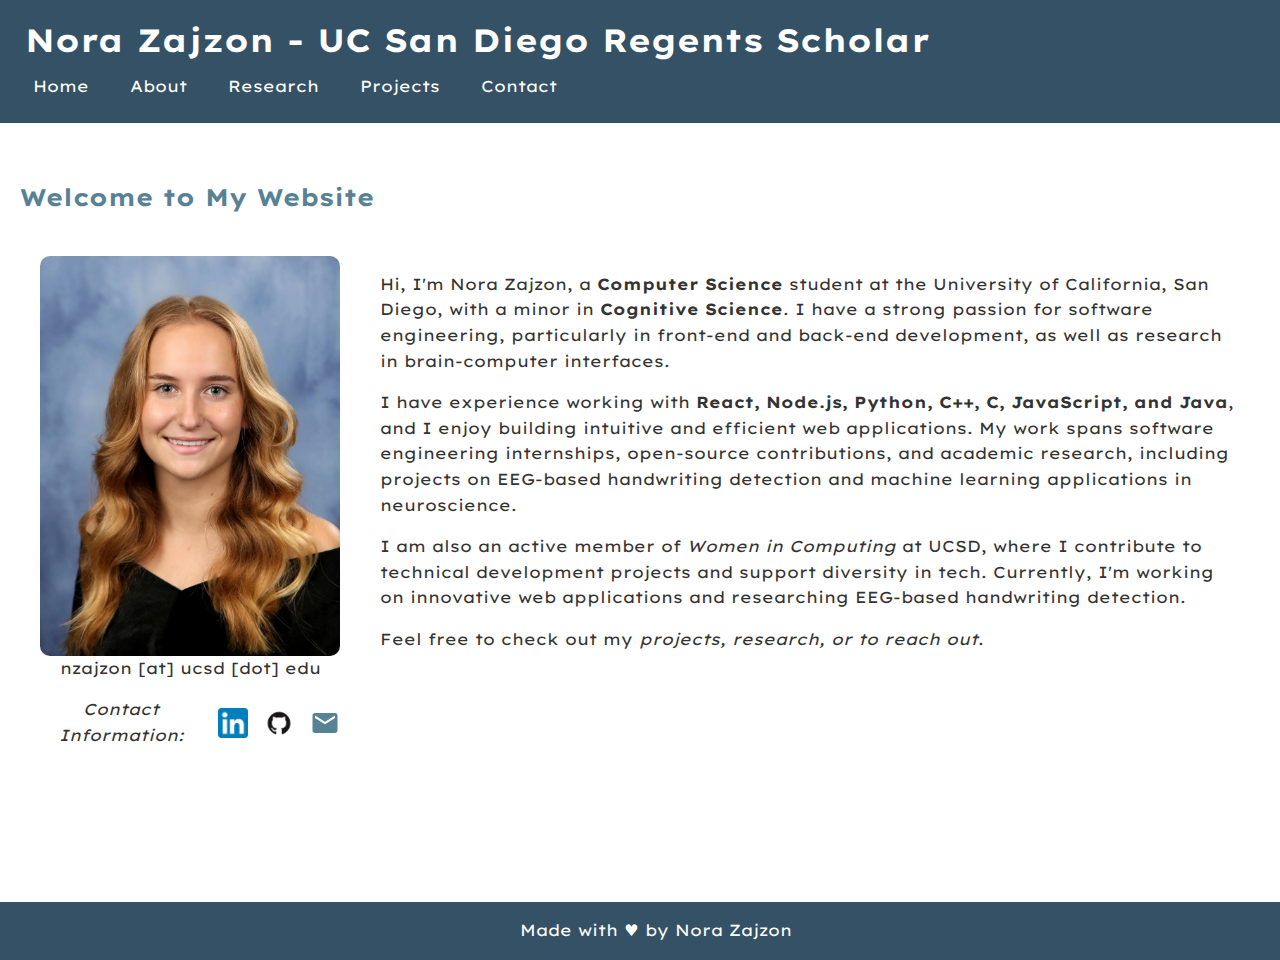
==== index.html @ 177db289 "HW4 File upload" ====
<!DOCTYPE html>
<html lang="en" class="no-js">
<head>
    <meta charset="UTF-8">
    <meta name="viewport" content="width=device-width, initial-scale=1.0">
    <meta name="description" content="Personal website">
    <meta name="author" content="Nora Zajzon">
    <title>Nora Zajzon - Personal Website</title>
    <meta property="og:title" content="My Web Portfolio">
    <meta property="og:description" content="A showcase of my web development work">
    <meta property="og:image" content="path/to/image.jpg">
    <link rel="stylesheet" href="style.css">
</head>
<body>
    <noscript>Your browser does not support JavaScript!</noscript>
    <header class="site-header">
        <nav class="nav-container">
            <button class="hamburger-btn" aria-label="Toggle menu">
                <span></span>
                <span></span>
                <span></span>
            </button>
            <h1 class="site-title">Nora Zajzon - UC San Diego Regents Scholar</h1>
            <button id="theme-toggle" class="theme-toggle" aria-label="Toggle dark mode">
                <!-- Icon will be inserted by JavaScript -->
            </button>
            <ul class="nav-links">
                <li><a href="index.html">Home</a></li>
                <li><a href="about.html">About</a></li>
                <li><a href="research.html">Research</a></li>
                <li><a href="projects.html">Projects</a></li>
                <li><a href="contact.html">Contact</a></li>
            </ul>
        </nav>
    </header>
    <div class="no-js-message">
        Note: Theme switching requires JavaScript. Your current theme preference cannot be saved without JavaScript enabled.
    </div>

    <main>
        <section>
            <h2>Welcome to My Website</h2>
            <div class="bio-container">
                <div class="bio-left">
                    <picture class="bio-image">
                        <!-- WebP format - best compression -->
                        <source type="image/webp" srcset="NoraImg.webp">
                        <!-- fallback -->
                        <source type="image/jpeg" srcset="NoraImg.jpg">
                        <source type="image/png" srcset="NoraImg-large.png">
                        
                        <!-- Default image with proper attributes -->
                        <img src="NoraImg.webp" 
                            alt="Nora Zajzon - Computer Science student at UCSD"
                            loading="lazy"
                            width="300"
                            height="400"
                            style="object-fit: cover; object-position: center">
                    </picture>
                    <figcaption>
                        <span class="email">nzajzon</span> [at] <span class="domain">ucsd</span> [dot] <span class="ext">edu</span>
                    </figcaption>

        
                    <address class="contact-info">
                        Contact Information:<br>
                        <a href="https://linkedin.com/in/nora-zajzon-9bb6021b6" target="_blank">
                            <img src="LinkedIn_icon.svg.png" alt="LinkedIn" width="30" height="30">
                        </a>
                        <a href="https://github.com/nora-zajzon" target="_blank">
                            <img src="GitHub-Mark-ea2971cee799.png" alt="Github" width="30" height="30">
                        </a>
                        <a href="mailto:nzajzon@ucsd.edu">
                            <svg width="30" height="30" viewBox="0 0 24 24">
                                <path fill="currentColor" d="M20,4H4C2.9,4,2,4.9,2,6v12c0,1.1,0.9,2,2,2h16c1.1,0,2-0.9,2-2V6C22,4.9,21.1,4,20,4z M20,8l-8,5L4,8V6l8,5l8-5V8z"/>
                            </svg>
                        </a>
                    </address>
                </div>
                <div class="bio-text">
                    <p>Hi, I'm Nora Zajzon, a <strong>Computer Science</strong> student at the University of California, San Diego, with a minor in <strong>Cognitive Science</strong>. 
                    I have a strong passion for software engineering, particularly in front-end and back-end development, as well as research in brain-computer interfaces.</p>
        
                    <p>I have experience working with <b>React, Node.js, Python, C++, C, JavaScript, and Java</b>, and I enjoy building intuitive and efficient web applications. 
                    My work spans software engineering internships, open-source contributions, and academic research, including projects on EEG-based handwriting detection and machine learning applications in neuroscience.</p>
        
                    <p>I am also an active member of <em>Women in Computing</em> at UCSD, where I contribute to technical development projects and support diversity in tech. 
                    Currently, I'm working on innovative web applications and researching EEG-based handwriting detection.</p>
        
                    <p>Feel free to check out my <i>projects, research, or to reach out</i>.</p>
                </div>
            </div>
        </section>        

    </main>

    <page-section-divider></page-section-divider>
    <footer>
        <p>Made with &hearts; by Nora Zajzon</p>
    </footer>
    <script src="./theme.js"></script>
</body>
</html>
---- style.css ----
@import url('https://fonts.googleapis.com/css2?family=Funnel+Display:wght@300..800&family=Lexend+Exa:wght@100..900&display=swap');
@import url('https://fonts.googleapis.com/css2?family=Funnel+Display:wght@300..800&family=Lexend+Exa:wght@100..900&family=Montserrat:ital,wght@0,100..900;1,100..900&display=swap');

:root {
  --primary-color: #355166;
  --secondary-color: color-mix(in srgb, #355166 60%, rgb(137, 201, 216));
  --text-color: #333;
  --background-color: #ffffff;
  --nav-hover-color: rgba(190, 190, 190, 0.716);
  --header-height: 60px;
  --font-primary: "Lexend Exa", system-ui, -apple-system, sans-serif;
  --box-shadow: 0 2px 5px rgba(0,0,0,0.1);
  --transition-speed: 0.3s;
  --form-background: #f8f8f8;
  --border-color: #ddd;
}

/* Dark theme */
[data-theme="dark"] {
  --primary-color: #5c8cb3;
  --secondary-color: color-mix(in srgb, #5c8cb3 60%, rgb(93, 149, 189));
  --text-color: #e0e0e0;
  --background-color: #1a1a1a;
  --nav-hover-color: rgba(90, 90, 90, 0.716);
  --box-shadow: 0 2px 5px rgba(255,255,255,0.1);
  --form-background: #2d2d2d;
  --border-color: #444;
  --container-background: #2d2d2d;
  --article-background: #333333;
  --details-background: #2a2a2a;
}

[data-theme="forest"] {
  --primary-color: #3a5a40;
  --secondary-color: #588157;
  --text-color: #344e41;
  --background-color: #dad7cd;
  --nav-hover-color: rgba(190, 190, 190, 0.716);
  --header-height: 60px;
  --font-primary: "Montserrat", system-ui, -apple-system, sans-serif;
  --box-shadow: 0 2px 5px rgba(0, 50, 9, 0.1);
  --transition-speed: 0.3s;
  --form-background: #f8f8f8;
  --border-color: #ddd;
}

h1:not(.site-title), h2, h3, h4, h5, h6 {
    color: var(--secondary-color) !important;
}
/* Base styles */
html, body {
    margin: 0;
    padding: 0;
    width: 100%;
    max-width: 100%;
    overflow-x: hidden;
}

body {
  min-height: 100vh;
  display: flex;
  flex-direction: column;
  font-family: var(--font-primary);
  padding-top: 60px;
  line-height: 1.6;
  background-color: var(--background-color);
  color: var(--text-color);
  transition: background-color var(--transition-speed), color var(--transition-speed);
}

noscript{
    margin: 100px;
    padding: 10px;
    background-color: var(--background-color);
    color: var(--text-color);
    border: 1px solid var(--secondary-color);
    border-radius: 5px;
}

.site-header {
  width: 100%;
  position: fixed;
  top: 0;
  left: 0;
  z-index: 1000;
  background-color: #d5d5d5;
  box-sizing: border-box;

  & .nav-container {
    display: flex;
    flex-wrap: wrap;
    justify-content: space-between;
    align-items: center;
    background-color: var(--primary-color);
    padding: 15px 25px;
    width: 100%;
    box-sizing: border-box;
    position: relative;

    & .site-title {
      color: white;
      margin: 0;
      white-space: nowrap;
      overflow: hidden;
      text-overflow: ellipsis;
      max-width: calc(100% - 120px);
    }

    & .nav-links {
      display: flex;
      gap: 25px;
      margin: 0;
      padding: 0;
      list-style: none;
    }

    & .nav-links li a {
      color: white;
      text-decoration: none;
      padding: 8px;
      display: block;
      transition: background 0.3s ease;
    }

    & .nav-links li a:hover {
      background-color: var(--nav-hover-color);
      border-radius: 5px;
    }
  }
}

.bio-container {
  display: flex;
  align-items: flex-start;
  justify-content: flex-start;
  gap: 40px;
  width: 100%;
  max-width: 100%;
  padding: 20px;
  box-sizing: border-box;

  & .bio-left {
    display: flex;
    flex-direction: column;
    align-items: center;
    width: 300px;
    margin-left: 0;

    & .bio-image {
      width: 100%;
      max-width: 300px;
      aspect-ratio: 3/4;
      overflow: hidden;
      border-radius: 10px;

      & img {
        width: 100%;
        height: 100%;
        object-fit: cover;
        object-position: center;
      }
    }

    & .contact-info {
      width: 100%;
      text-align: center;
      margin-top: 1rem;
      display: flex;
      justify-content: center;
      gap: 1rem;

      & a {
        display: inline-flex;
        align-items: center;
        justify-content: center;

        & img,
        & svg {
          transition: transform 0.3s ease;

          &:hover {
            transform: scale(1.1);
          }
        }
      }
    }
  }

  & .bio-text {
    flex: 1;
    font-size: 16px;
    line-height: 1.6;
    color: var(--text-color);
  }
}

form {
  display: flex;
  flex-direction: column;
  gap: 1rem;
  max-width: 500px;
  margin: auto;
}

form label {
  display: block;
  font-weight: bold;
  margin-bottom: 5px;
  color: var(--text-color);
}

form input, 
form textarea {
  width: 100%;
  padding: 10px;
  margin-bottom: 5px;
  border: 1px solid var(--secondary-color);
  border-radius: 4px;
  font-family: inherit;
}

/* Form validation styles */
.form-section input:required, 
.form-section textarea:required {
  border-left: 3px solid #c00;
}

.form-section input:valid,
.form-section textarea:valid {
  border-left: 3px solid #0c0;
}

.form-section input:invalid,
.form-section textarea:invalid {
  border-left: 3px solid #c00;
}

.required-field::after {
  content: "*";
  color: #c00;
  margin-left: 4px;
}

/* Error and info messages */
.error-message {
  color: #d9534f;
  font-size: 0.9em;
  display: block;
  min-height: 1.2em;
}

.info-message {
  color: #5bc0de;
  font-size: 0.9em;
  display: block;
  min-height: 1.2em;
}

fieldset {
  border: 1px solid var(--primary-color);
  padding: 1rem;
  border-radius: 8px;
  width: 100%;
  box-sizing: border-box;
}

button {
  background-color: var(--primary-color);
  color: white;
  padding: 10px;
  border: none;
  border-radius: 5px;
  cursor: pointer;
  transition: background-color 0.3s ease;
  width: auto;
  align-self: flex-start;
}

button:hover {
  background-color: var(--secondary-color);
}

/* Form container styles */
.form-section {
  background: var(--form-background);
  border-radius: 15px;
  padding: 2rem;
  box-shadow: var(--box-shadow);
  align-self: start;
}

.form-section h1 {
  color: var(--secondary-color);
  margin-bottom: 1.5rem;
}

main {
  flex: 1;
  width: 100%;
  max-width: 100%;
  margin: 0;
  padding: 0 20px;
  padding-top: 2rem;
  box-sizing: border-box;
}

article {
  margin-bottom: 2rem;
  padding: 1rem;
  border-radius: 8px;
  background-color: var(--article-background, #f5f5f5);
}

article:first-of-type {
  margin-top: 2rem;
}

/* Experimental Page */
table {
  width: 100%;
  border-collapse: collapse;
  margin: 1rem 0;
}

th, td {
  padding: 0.5rem;
  text-align: left;
}

canvas {
  border: 1px solid var(--secondary-color);
  margin: 1rem 0;
}

@media (max-width: 790px) {
  .bio-container {
    flex-direction: column;
    align-items: center;
  }

  .nav-container {
    padding: 10px 15px;
  }

  .nav-toggle-label {
    display: block;
    color: white;
    cursor: pointer;
    padding: 0.4em;
    line-height: 1;
    text-align: right;
    align-self: center;
  }

  .nav-links {
    display: none;
    width: 100%;
    position: absolute;
    top: 100%;
    left: 0;
    background-color: var(--primary-color);
    margin: 0;
    padding: 0;
    box-sizing: border-box;
  }

  .nav-links li {
    width: 100%;
    text-align: center;
    border-top: 1px solid rgba(255, 255, 255, 0.1);
  }

  .nav-links li a {
    display: block;
    width: 100%;
    padding: 12px 0;
    box-sizing: border-box;
    font-size: inherit;
  }

  #nav-toggle:checked ~ .nav-links {
    display: flex;
    flex-direction: column;
  }
  
  #nav-toggle:not(:checked) + .nav-links {
    display: none;
  }
}

@media (min-width: 790px) and (max-width: 1250px) {
  .nav-container .site-title {
    font-size: 1rem;
    max-width: calc(100% - 50px);
}
  .nav-toggle-label {
    padding: 0.2em;
    font-size: 2rem;
}
}
@media (min-width: 576px) and (max-width: 789px) {
    .nav-container .site-title {
        font-size: 0.8rem;
        max-width: calc(100% - 50px);
    }
    .nav-links li a {
        font-size: 0.9rem;
    }
}
@media (min-width: 480px) and (max-width: 575px) {
    .nav-container .site-title {
        font-size: 0.65rem;
        max-width: calc(100% - 45px);
    }
    .nav-toggle-label {
      padding: 0.2em;
      font-size: 1rem;
  }
    .nav-links li a {
        font-size: 0.5rem;
    }
}
@media (min-width: 425px) and (max-width: 479px) {
  .nav-container .site-title {
    font-size: 0.4rem;
    max-width: calc(100% - 45px);
  }
  .nav-container {
      padding: 8px 10px;
  }
  
  .nav-container .site-title {
      font-size: 0.6rem;
      max-width: calc(100% - 40px);
  }
  
  .nav-toggle-label {
      padding: 0.2em;
      font-size: 1rem;
  }
  .nav-links li a {
      font-size: 0.6rem;
  }
}
@media (max-width: 424px) {
    .nav-container {
        padding: 5px 8px;
        min-height: 30px;
    }
    
    .nav-container .site-title {
        font-size: 0.5rem;
        max-width: calc(100% - 35px);
    }
    
    .nav-toggle-label {
        padding: 0.15em;
        font-size: .7rem;
        line-height: 0.8;
    }
    .nav-links li a {
        font-size: 0.5rem;
    }
}

footer {
  margin-top: auto;
  text-align: center;
  padding: 1rem;
  background-color: var(--primary-color);
  color: white;
  width: 100%;
}

footer p {
  margin: 0;
}

address a {
    color: var(--secondary-color);
    text-decoration: underline;
    transition: color 0.3s ease;
}

address a:hover {
    color: var(--primary-color);
}

.hamburger {
  display: none;
  flex-direction: column;
  cursor: pointer;
  padding: 10px;
  z-index: 1001;

  & span {
    display: block;
    width: 25px;
    height: 3px;
    background-color: white;
    margin: 2px 0;
    transition: all 0.3s ease;
  }

  &.active span:nth-child(1) {
    transform: rotate(-45deg) translate(-5px, 6px);
  }

  &.active span:nth-child(2) {
    opacity: 0;
  }

  &.active span:nth-child(3) {
    transform: rotate(45deg) translate(-5px, -6px);
  }
}

#nav-toggle {
    display: none;
}

.nav-toggle-label {
    display: none;
}

.nav-links {
    display: flex;
    gap: 25px;
    margin: 0;
    padding: 0;
    list-style: none;
}

@media (max-width: 1250px) {
    .hamburger-btn {
        display: flex;
        flex-direction: column;
        justify-content: center;
        align-items: center;
    }

    .nav-links {
        display: none;
        width: 100%;
        position: absolute;
        top: 100%;
        left: -100%;
        background-color: var(--primary-color);
        flex-direction: column;
        gap: 0;
        box-shadow: var(--box-shadow);
        transition: left 0.3s ease-in-out, opacity 0.3s ease-in-out;
        height: auto;
        opacity: 0;
    }

    .nav-links li {
        width: 100%;
        border-top: 1px solid rgba(255, 255, 255, 0.1);
        opacity: 0;
        transform: translateX(-20px);
        transition: opacity 0.3s ease-in-out, transform 0.3s ease-in-out;
    }

    .nav-links li a {
        padding: 15px 25px;
        width: 100%;
        box-sizing: border-box;
    }

    /* Show menu when active */
    .nav-links.active {
        display: flex;
        left: 0;
        opacity: 1;
    }

    .nav-links.active li {
        opacity: 1;
        transform: translateX(0);
    }

    /* Hamburger animation */
    .hamburger-btn.active span:first-child {
        transform: translateY(7px) rotate(45deg);
    }

    .hamburger-btn.active span:nth-child(2) {
        opacity: 0;
    }

    .hamburger-btn.active span:last-child {
        transform: translateY(-7px) rotate(-45deg);
    }
}

@media (max-width: 768px) {
    .bio-container .bio-left .bio-image {
        max-width: 250px;
    }
}

@media (max-width: 480px) {
    .bio-container .bio-left .bio-image {
        max-width: 200px;
    }
}

.pet-container, .art-container {
    display: flex;
    flex-direction: column;
    align-items: center;
    gap: 0.5rem;
    text-align: center;
    max-width: 100%;
}

.pet-image, .art-image {
    width: 120px;
    overflow: hidden;
    border-radius: 10px;
    margin: 0;

    & img {
        width: 100%;
        height: 100%;
        object-fit: cover;
        object-position: center;
        transition: transform 0.3s ease;
    }

    &:hover img {
        transform: scale(1.1);
    }
}

/* Media Queries */
@media (max-width: 768px) {
    .pet-image, .art-image {
        width: 100px;
    }
}

@media (max-width: 480px) {
    .pet-image, .art-image {
        width: 80px;
    }
}

/* About page styles */
.about-container {
    padding: 2rem;
    max-width: 1200px;
    margin: 0 auto;
    min-height: 100dvh;
    width: 100dvw;
    padding-bottom: 10dvh;
}

.about-container h1 {
    text-align: center;
    color: var(--primary-color);
    margin-bottom: 2rem;
}

.about-grid {
    display: grid;
    grid-template-columns: repeat(auto-fit, minmax(300px, 1fr));
    gap: clamp(1rem, 3dvw, 2rem);
    padding: 1rem;
    max-width: 90dvw;
    margin: 0 auto;
}

.about-section {
    background-color: var(--container-background, #f8f8f8);
    border-radius: 15px;
    padding: clamp(1rem, 2dvw, 2rem);
    box-shadow: var(--box-shadow);
    transition: all var(--transition-speed, 0.3s) ease;
    font-family: var(--font-primary, sans-serif);
    color: var(--text-color, #333);
    animation: fadeIn 1s ease-out;
    text-align: center;
    min-height: 50dvh;
}

.about-section:hover {
    transform: translateY(-5px);
}

.about-section h2 {
    color: var(--secondary-color);
    margin-bottom: 1rem;
    font-size: 1.5rem;
    animation: slideIn 0.8s ease-out;
}

.about-section p {
    line-height: 1.6;
    margin-bottom: 1rem;
}

.pet-container, .art-container {
    display: flex;
    flex-direction: column;
    align-items: center;
    gap: 1rem;
    text-align: center;
}

.pet-image, .art-image {
    width: 100%;
    max-width: 150px;
    aspect-ratio: 1/1;
    overflow: hidden;
    border-radius: 10px;
    margin: 0;

    & img {
        width: 100%;
        height: 100%;
        object-fit: cover;
        object-position: center;
        transition: transform 0.3s ease;
    }

    &:hover img {
        transform: scale(1.1);
    }
}

@media (max-width: 768px) {
    .about-grid {
        grid-template-columns: 1fr;
        gap: 1.5rem;
    }
    
    .about-section {
        min-height: 30dvh;
        width: 85dvw;
        margin: 0 auto;
    }
}

.search-section {
    margin-top: 2rem;
    padding: 1rem;
    text-align: center;
    background: var(--container-background, #f8f8f8);
    border-radius: 15px;
    box-shadow: var(--box-shadow);
}

.search-section form {
    display: flex;
    gap: 1rem;
    justify-content: center;
    align-items: center;
    max-width: 600px;
    margin: 0 auto;
}

.search-section input[type="search"] {
    padding: 0.5rem;
    border: 1px solid var(--secondary-color);
    border-radius: 4px;
    width: 300px;
}

.search-section button {
    display: block;
    margin: 1rem auto;
    background-color: var(--secondary-color);
    color: white;
    padding: 0.5rem 1rem;
    border: none;
    border-radius: 20px;
    cursor: pointer;
    transition: all 0.3s ease;
}

.search-section button:hover {
    animation: bounce 1s infinite;
    background-color: var(--primary-color); 
    transform: translateY(-5px);
}

@media (max-width: 768px) {
    .search-section form {
        flex-direction: column;
    }
    
    .search-section input[type="search"] {
        width: 100%;
    }
}

#show-classes {
    display: block;
    margin: 1rem auto; 
    padding: 0.8rem 1.5rem;
    background-color: var(--secondary-color); 
    color: white;
    border: none;
    border-radius: 20px;  
    cursor: pointer;
    font-family: var(--font-primary);
    font-size: 0.9rem;
    transition: all 0.3s ease;
    box-shadow: 0 2px 5px rgba(0,0,0,0.1);
}

#show-classes:hover {
    background-color: var(--primary-color); 
    transform: translateY(-2px); 
    box-shadow: 0 4px 8px rgba(0,0,0,0.2);
}

#show-classes:active {
    transform: translateY(0); 
    box-shadow: 0 2px 4px rgba(0,0,0,0.1);
}

.contact-icons {
    display: flex;
    justify-content: center;
    gap: 1rem;
    margin: 1rem 0;
}

.social-icon {
    width: 30px;
    height: 30px;
    display: block;
    
    & img {
        width: 100%;
        height: 100%;
        object-fit: contain;
        transition: transform 0.3s ease;
    }

    &:hover img {
        transform: scale(1.1);
    }
}

@keyframes slideIn {
    from {
        transform: translateX(-100%);
        opacity: 0;
    }
    to {
        transform: translateX(0);
        opacity: 1;
    }
}

.contact-section:has(.contact-icons) {
    display: flex;
    flex-direction: column;
    align-items: center;
    gap: 1rem;
    margin: 2rem auto;
    padding: 1rem;
    background: var(--container-background, #f8f8f8);
    border-radius: 15px;
    box-shadow: var(--box-shadow);
    max-width: 600px;
}

.contact-section:has(.contact-icons) h2 {
    color: var(--secondary-color);
    margin-bottom: 1rem;
}

.contact-details {
    text-align: center;
    margin-bottom: 1rem;

    & p {
        margin: 0.5rem 0;
        line-height: 1.6;
    }

    & a {
        color: var(--secondary-color);
        text-decoration: underline;
        transition: color 0.3s ease;

        &:hover {
            color: var(--primary-color);
        }
    }
}

.contact-icons {
    display: flex;
    justify-content: center;
    gap: 1rem;
    margin: 1rem 0;
}

.social-icon {
    width: 30px;
    height: 30px;
    display: block;
    
    & img {
        width: 100%;
        height: 100%;
        object-fit: contain;
        transition: transform 0.3s ease;
    }

    &:hover img {
        transform: scale(1.1);
    }
}

.contact-container {
    display: grid;
    grid-template-columns: 1fr 1fr;
    gap: 2rem;
    padding: 2rem;
    max-width: 1200px;
    margin: 0 auto;
    align-items: start;
}

.form-section, .contact-section:has(.contact-icons) {
    background: var(--container-background, #f8f8f8);
    border-radius: 15px;
    padding: 2rem;
    box-shadow: var(--box-shadow);
    align-self: start;
}

.form-section {
    & h1 {
        color: var(--secondary-color);
        margin-bottom: 1.5rem;
    }

    & form {
        display: flex;
        flex-direction: column;
        gap: 1rem;
    }

    & fieldset {
        border: none;
        padding: 0;
        margin: 0;
    }

    & legend {
        font-weight: bold;
        margin-bottom: 1rem;
        color: var(--primary-color);
    }

    & label {
        display: block;
        margin-bottom: 0.5rem;
        color: var(--text-color);
    }

    & input, & select, & textarea {
        width: 100%;
        padding: 0.8rem;
        border: 1px solid #ddd;
        border-radius: 4px;
        margin-bottom: 1rem;
        font-family: inherit;
    }

    & textarea {
        min-height: 150px;
        resize: vertical;
    }

    & button {
        background-color: var(--secondary-color);
        color: white;
        padding: 1rem 2rem;
        border: none;
        border-radius: 20px;
        cursor: pointer;
        transition: all 0.3s ease;

        &:hover {
            background-color: var(--primary-color);
            transform: translateY(-2px);
        }
    }
}

.contact-section:has(.contact-icons) {
    background: var(--container-background, #f8f8f8);
    border-radius: 15px;
    padding: 2rem;
    box-shadow: var(--box-shadow);
    height: fit-content;
}

@media (max-width: 768px) {
    .contact-container {
        grid-template-columns: 1fr;
    }
    
    .form-section, .contact-section {
        padding: 1.5rem;
    }
}

.about-section {
    text-align: center;
    
    & h1:not(.site-title), 
    & h2, 
    & h3, 
    & h4, 
    & h5, 
    & h6 {
        text-align: center;
        margin-left: auto;
        margin-right: auto;
    }
    
    & p {
        text-align: center;
        max-width: 800px;
        margin-left: auto;
        margin-right: auto;
    }
    
    & .contact-icons,
    & .social-icon,
    & .pet-image,
    & .art-image {
        margin-left: auto;
        margin-right: auto;
    }
}

#show-classes {
    display: block;
    margin: 1rem auto;
}

@keyframes bounce {
    0%, 100% { transform: translateY(0); }
    50% { transform: translateY(-10px); }
}

@keyframes fadeIn {
    from { opacity: 0; }
    to { opacity: 1; }
}

/* Ensure required fields are visually clear */
.required {
    color: red;
    font-weight: bold;
}

/* Default input styling */
input, textarea {
    width: 100%;
    padding: 10px;
    border: 1px solid var(--secondary-color);
    border-radius: 4px;
    font-family: inherit;
    transition: border 0.3s ease-in-out;
}

/* Required fields show an orange border initially */
input:required, textarea:required {
    border-left: 3px solid #ff9800;
}

/* Valid input styling */
input:valid, textarea:valid {
    border-left: 3px solid #4CAF50;
}

/* Invalid input styling */
input:invalid, textarea:invalid {
    border-left: 3px solid #f44336;
}

/* Show error messages only when input is invalid */
input:invalid + .error-message,
textarea:invalid + .error-message {
    display: block;
    color: red;
    font-size: 0.9em;
    margin-top: 5px;
}

/* Hide error messages when valid */
input:valid + .error-message,
textarea:valid + .error-message {
    display: none;
}

/* Styling for placeholders */
input::placeholder, textarea::placeholder {
    color: gray;
    font-style: italic;
}

/* Button styling */
button {
    background-color: var(--primary-color);
    color: white;
    padding: 10px;
    border: none;
    border-radius: 5px;
    cursor: pointer;
    transition: background-color 0.3s ease;
}

button:hover {
    background-color: var(--secondary-color);
}

/* Flash error animation */
.flash-error {
    animation: flash 0.5s;
}

@keyframes flash {
    0% { background-color: #f44336; }
    100% { background-color: transparent; }
}

/* Countdown styling */
#comments-countdown {
    font-size: 0.9em;
    margin-top: 5px;
    color: inherit;
}

/* Theme toggle button */
.theme-toggle {
  display: none; /* Hidden by default */
  background: none;
  border: none;
  padding: 8px;
  cursor: pointer;
  align-items: center;
  color: white;
  margin-left: 15px;
}

/* Show the button only when JavaScript is enabled */
.js-enabled .theme-toggle {
  display: flex;
}

.theme-toggle svg {
  width: 20px;
  height: 20px;
  fill: currentColor;
}

/* No-JS fallback message */
.no-js-message {
  display: none;
}

.no-js .no-js-message {
  display: block;
  background-color: var(--secondary-color);
  color: var(--text-color);
  padding: 10px;
  text-align: center;
  margin: 10px 0;
}

.no-js .theme-toggle {
  display: none;
}

details {
  background-color: var(--details-background, #f8f8f8);
  padding: 1rem;
  margin: 1rem 0;
  border-radius: 8px;
  transition: background-color var(--transition-speed);
}

/* Hamburger button */
.hamburger-btn {
  display: none;
  background: none;
  border: none;
  cursor: pointer;
  padding: 8px;
  margin-right: 10px;
  z-index: 1001;
}

.hamburger-btn span {
  display: block;
  width: 24px;
  height: 2px;
  margin: 5px 0;
  background-color: white;
  transition: transform 0.3s ease-in-out, opacity 0.3s ease-in-out;
}

/* Remove old nav toggle styles */
#nav-toggle, .nav-toggle-label {
  display: none;
}

@media (max-width: 1250px) {
  .hamburger-btn {
    display: flex;
    flex-direction: column;
    justify-content: center;
    align-items: center;
  }

  .nav-links {
    display: none;
    width: 100%;
    position: absolute;
    top: 100%;
    left: -100%;
    background-color: var(--primary-color);
    flex-direction: column;
    gap: 0;
    box-shadow: var(--box-shadow);
    transition: left 0.3s ease-in-out, opacity 0.3s ease-in-out;
    height: auto;
    opacity: 0;
  }

  .nav-links li {
    width: 100%;
    border-top: 1px solid rgba(255, 255, 255, 0.1);
    opacity: 0;
    transform: translateX(-20px);
    transition: opacity 0.3s ease-in-out, transform 0.3s ease-in-out;
  }

  .nav-links li a {
    padding: 15px 25px;
    width: 100%;
    box-sizing: border-box;
  }

  /* Show menu when active */
  .nav-links.active {
    display: flex;
    left: 0;
    opacity: 1;
  }

  .nav-links.active li {
    opacity: 1;
    transform: translateX(0);
  }

  /* Hamburger animation */
  .hamburger-btn.active span:first-child {
    transform: translateY(7px) rotate(45deg);
  }

  .hamburger-btn.active span:nth-child(2) {
    opacity: 0;
  }

  .hamburger-btn.active span:last-child {
    transform: translateY(-7px) rotate(-45deg);
  }
}
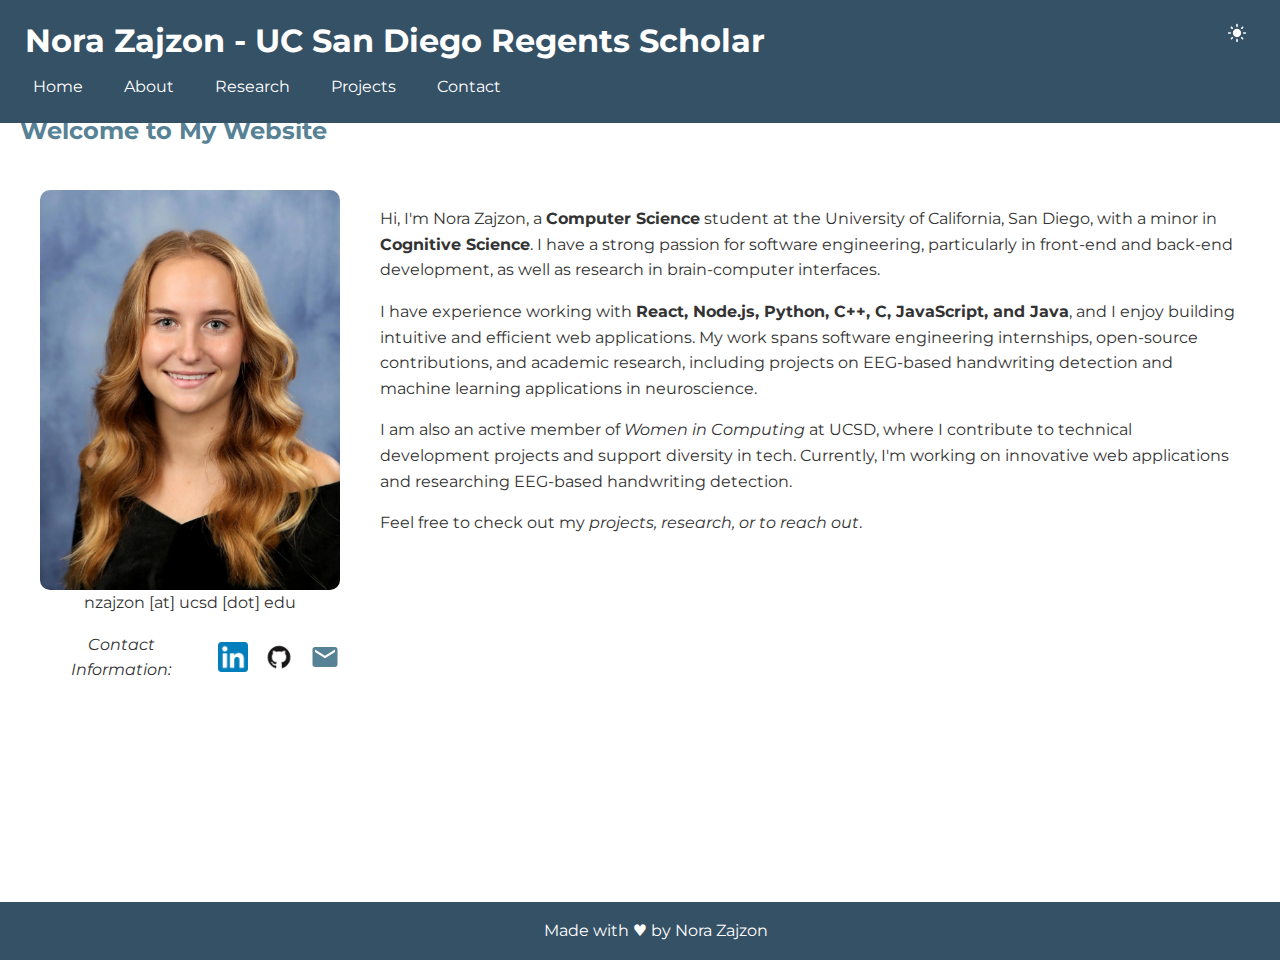
==== commit bf42a244: "Moved html files to root because netlify was unable to find it." ====
--- a/index.html
+++ b/index.html
@@ -9,7 +9,8 @@
     <meta property="og:title" content="My Web Portfolio">
     <meta property="og:description" content="A showcase of my web development work">
     <meta property="og:image" content="path/to/image.jpg">
-    <link rel="stylesheet" href="style.css">
+    <link rel="stylesheet" href="styles/global.css">
+    <link rel="stylesheet" href="styles/index.css"> <!-- Change for each page -->    
 </head>
 <body>
     <noscript>Your browser does not support JavaScript!</noscript>
@@ -30,6 +31,7 @@
                 <li><a href="research.html">Research</a></li>
                 <li><a href="projects.html">Projects</a></li>
                 <li><a href="contact.html">Contact</a></li>
+                <!-- <li><a href="crud.html">Manage Projects</a></li> -->
             </ul>
         </nav>
     </header>
@@ -44,13 +46,13 @@
                 <div class="bio-left">
                     <picture class="bio-image">
                         <!-- WebP format - best compression -->
-                        <source type="image/webp" srcset="NoraImg.webp">
+                        <source type="image/webp" srcset="../images/NoraImg.webp">
                         <!-- fallback -->
-                        <source type="image/jpeg" srcset="NoraImg.jpg">
-                        <source type="image/png" srcset="NoraImg-large.png">
+                        <source type="image/jpeg" srcset="../images/NoraImg.jpg">
+                        <source type="image/png" srcset="../images/NoraImg-large.png">
                         
                         <!-- Default image with proper attributes -->
-                        <img src="NoraImg.webp" 
+                        <img src="../images/NoraImg.webp" 
                             alt="Nora Zajzon - Computer Science student at UCSD"
                             loading="lazy"
                             width="300"
@@ -65,10 +67,10 @@
                     <address class="contact-info">
                         Contact Information:<br>
                         <a href="https://linkedin.com/in/nora-zajzon-9bb6021b6" target="_blank">
-                            <img src="LinkedIn_icon.svg.png" alt="LinkedIn" width="30" height="30">
+                            <img src="../images/LinkedIn_icon.svg.png" alt="LinkedIn" width="30" height="30">
                         </a>
                         <a href="https://github.com/nora-zajzon" target="_blank">
-                            <img src="GitHub-Mark-ea2971cee799.png" alt="Github" width="30" height="30">
+                            <img src="../images/GitHub-Mark-ea2971cee799.png" alt="Github" width="30" height="30">
                         </a>
                         <a href="mailto:nzajzon@ucsd.edu">
                             <svg width="30" height="30" viewBox="0 0 24 24">
@@ -98,6 +100,6 @@
     <footer>
         <p>Made with &hearts; by Nora Zajzon</p>
     </footer>
-    <script src="./theme.js"></script>
+    <script src="javascript/theme.js"></script>
 </body>
 </html>
--- a/styles/global.css
+++ b/styles/global.css
@@ -0,0 +1,537 @@
+@import url('https://fonts.googleapis.com/css2?family=Funnel+Display:wght@300..800&family=Lexend+Exa:wght@100..900&family=Montserrat:ital,wght@0,100..900;1,100..900&display=swap');
+
+:root {
+  --primary-color: #355166;
+  --secondary-color: color-mix(in srgb, #355166 60%, rgb(137, 201, 216));
+  --text-color: #333;
+  --background-color: #ffffff;
+  --nav-hover-color: rgba(190, 190, 190, 0.716);
+  --header-height: 60px;
+  --font-primary: "Montserrat", system-ui, -apple-system, sans-serif;
+  --box-shadow: 0 2px 5px rgba(0,0,0,0.1);
+  --transition-speed: 0.3s;
+  --form-background: #f8f8f8;
+  --border-color: #ddd;
+}
+
+/* Dark theme */
+[data-theme="dark"] {
+  --primary-color: #5c8cb3;
+  --secondary-color: color-mix(in srgb, #5c8cb3 60%, rgb(93, 149, 189));
+  --text-color: #e0e0e0;
+  --background-color: #1a1a1a;
+  --nav-hover-color: rgba(90, 90, 90, 0.716);
+  --box-shadow: 0 2px 5px rgba(255,255,255,0.1);
+  --form-background: #2d2d2d;
+  --border-color: #444;
+  --container-background: #2d2d2d;
+  --article-background: #333333;
+  --details-background: #2a2a2a;
+}
+
+[data-theme="forest"] {
+  --primary-color: #3a5a40;
+  --secondary-color: #588157;
+  --text-color: #344e41;
+  --background-color: #dad7cd;
+  --nav-hover-color: rgba(190, 190, 190, 0.716);
+  --header-height: 60px;
+  --font-primary: "Montserrat", system-ui, -apple-system, sans-serif;
+  --box-shadow: 0 2px 5px rgba(0, 50, 9, 0.1);
+  --transition-speed: 0.3s;
+  --form-background: #f8f8f8;
+  --border-color: #ddd;
+}
+
+h1:not(.site-title), h2, h3, h4, h5, h6 {
+    color: var(--secondary-color) !important;
+}
+/* Base styles */
+html, body {
+    margin: 0;
+    padding: 0;
+    width: 100%;
+    max-width: 100%;
+    overflow-x: hidden;
+}
+
+body {
+  min-height: 100vh;
+  display: flex;
+  flex-direction: column;
+  font-family: var(--font-primary);
+  padding-top: 60px;
+  line-height: 1.6;
+  background-color: var(--background-color);
+  color: var(--text-color);
+  transition: background-color var(--transition-speed), color var(--transition-speed);
+}
+
+noscript{
+    margin: 100px;
+    padding: 10px;
+    background-color: var(--background-color);
+    color: var(--text-color);
+    border: 1px solid var(--secondary-color);
+    border-radius: 5px;
+}
+
+.site-header {
+  width: 100%;
+  position: fixed;
+  top: 0;
+  left: 0;
+  z-index: 1000;
+  background-color: #d5d5d5;
+  box-sizing: border-box;
+
+  & .nav-container {
+    display: flex;
+    flex-wrap: wrap;
+    justify-content: space-between;
+    align-items: center;
+    background-color: var(--primary-color);
+    padding: 15px 25px;
+    width: 100%;
+    box-sizing: border-box;
+    position: relative;
+
+    & .site-title {
+      color: white;
+      margin: 0;
+      white-space: nowrap;
+      overflow: hidden;
+      text-overflow: ellipsis;
+      max-width: calc(100% - 120px);
+    }
+
+    & .nav-links {
+      display: flex;
+      margin: 0;
+      padding: 0;
+      list-style: none;
+    }
+
+    & .nav-links li a {
+      color: white;
+      text-decoration: none;
+      padding: 8px;
+      display: block;
+      transition: background 0.3s ease;
+    }
+
+    & .nav-links li a:hover {
+      background-color: var(--nav-hover-color);
+      border-radius: 5px;
+    }
+  }
+}
+
+button {
+    background-color: var(--primary-color);
+    color: white;
+    padding: 10px;
+    border: none;
+    border-radius: 5px;
+    cursor: pointer;
+    transition: background-color 0.3s ease;
+    width: auto;
+    align-self: flex-start;
+  }
+  
+  button:hover {
+    background-color: var(--secondary-color);
+  }
+  
+  main {
+    flex: 1;
+    width: 100%;
+    max-width: 100%;
+    margin: 0;
+    padding: 0 20px;
+    padding-top: 2rem;
+    box-sizing: border-box;
+  }
+
+  @media (min-width: 1250px) {
+    .nav-links {
+      gap: 25px;
+    }
+  }
+
+  @media (min-width: 790px) and (max-width: 1250px) {
+    .nav-container .site-title {
+      font-size: 1rem;
+      max-width: calc(100% - 50px);
+  }
+    .nav-toggle-label {
+      padding: 0.2em;
+      font-size: 2rem;
+  }
+  .nav-links {
+    gap: 0px;
+  }
+  }
+
+  @media (max-width: 790px) {
+  .bio-container {
+    flex-direction: column;
+    align-items: center;
+  }
+
+  .nav-container {
+    padding: 10px 15px;
+  }
+
+  .nav-toggle-label {
+    display: block;
+    color: white;
+    cursor: pointer;
+    padding: 0.4em;
+    line-height: 1;
+    text-align: right;
+    align-self: center;
+  }
+
+  .nav-links {
+    display: none;
+    width: 100%;
+    position: absolute;
+    top: 100%;
+    left: 0;
+    background-color: var(--primary-color);
+    margin: 0;
+    padding: 0;
+    box-sizing: border-box;
+    gap: 0px;
+  }
+
+  .nav-links li {
+    width: 100%;
+    text-align: center;
+    border-top: 1px solid rgba(255, 255, 255, 0.1);
+  }
+
+  .nav-links li a {
+    display: block;
+    width: 100%;
+    padding: 12px 0;
+    box-sizing: border-box;
+    font-size: inherit;
+  }
+
+  #nav-toggle:checked ~ .nav-links {
+    display: flex;
+    flex-direction: column;
+  }
+  
+  #nav-toggle:not(:checked) + .nav-links {
+    display: none;
+  }
+}
+
+@media (min-width: 576px) and (max-width: 789px) {
+    .nav-container .site-title {
+        font-size: 0.8rem;
+        max-width: calc(100% - 50px);
+    }
+    .nav-links li a {
+        font-size: 0.9rem;
+    }
+    .nav-links {
+      gap: 0px;
+    }
+}
+@media (min-width: 480px) and (max-width: 575px) {
+    .nav-container .site-title {
+        font-size: 0.65rem;
+        max-width: calc(100% - 45px);
+    }
+    .nav-toggle-label {
+      padding: 0.2em;
+      font-size: 1rem;
+  }
+    .nav-links li a {
+        font-size: 0.5rem;
+    }
+}
+@media (min-width: 425px) and (max-width: 479px) {
+  .nav-container .site-title {
+    font-size: 0.4rem;
+    max-width: calc(100% - 45px);
+  }
+  .nav-container {
+      padding: 8px 10px;
+  }
+  
+  .nav-container .site-title {
+      font-size: 0.6rem;
+      max-width: calc(100% - 40px);
+  }
+  
+  .nav-toggle-label {
+      padding: 0.2em;
+      font-size: 1rem;
+  }
+  .nav-links li a {
+      font-size: 0.6rem;
+  }
+  .nav-links {
+    gap: 0px;
+  }
+}
+@media (max-width: 424px) {
+    .nav-container {
+        padding: 5px 8px;
+        min-height: 30px;
+    }
+    
+    .nav-container .site-title {
+        font-size: 0.5rem;
+        max-width: calc(100% - 35px);
+    }
+    
+    .nav-toggle-label {
+        padding: 0.15em;
+        font-size: .7rem;
+        line-height: 0.8;
+    }
+    .nav-links li a {
+        font-size: 0.5rem;
+    }
+    .nav-links {
+      gap: 0px;
+    }
+}
+
+footer {
+    margin-top: auto;
+    text-align: center;
+    padding: 1rem;
+    background-color: var(--primary-color);
+    color: white;
+    width: 100%;
+  }
+  
+  footer p {
+    margin: 0;
+  }
+
+  .hamburger {
+    display: none;
+    flex-direction: column;
+    cursor: pointer;
+    padding: 10px;
+    z-index: 1001;
+  
+    & span {
+      display: block;
+      width: 25px;
+      height: 3px;
+      background-color: white;
+      margin: 2px 0;
+      transition: all 0.3s ease;
+    }
+  
+    &.active span:nth-child(1) {
+      transform: rotate(-45deg) translate(-5px, 6px);
+    }
+  
+    &.active span:nth-child(2) {
+      opacity: 0;
+    }
+  
+    &.active span:nth-child(3) {
+      transform: rotate(45deg) translate(-5px, -6px);
+    }
+  }
+  
+  #nav-toggle {
+      display: none;
+  }
+  
+  .nav-toggle-label {
+      display: none;
+  }
+  
+  .nav-links {
+      display: flex;
+      gap: 25px;
+      margin: 0;
+      padding: 0;
+      list-style: none;
+  }
+
+  
+  /* Media Queries */
+  @media (max-width: 768px) {
+      .pet-image, .art-image {
+          width: 100px;
+      }
+  }
+  
+  @media (max-width: 480px) {
+      .pet-image, .art-image {
+          width: 80px;
+      }
+  }
+
+  
+@media (max-width: 768px) {
+    .about-grid {
+        grid-template-columns: 1fr;
+        gap: 1.5rem;
+    }
+    
+    .about-section {
+        min-height: 30dvh;
+        width: 85dvw;
+        margin: 0 auto;
+    }
+}
+button {
+    background-color: var(--primary-color);
+    color: white;
+    padding: 10px;
+    border: none;
+    border-radius: 5px;
+    cursor: pointer;
+    transition: background-color 0.3s ease;
+}
+
+button:hover {
+    background-color: var(--secondary-color);
+}
+.theme-toggle {
+    display: none; /* Hidden by default */
+    background: none;
+    border: none;
+    padding: 8px;
+    cursor: pointer;
+    align-items: center;
+    color: white;
+    margin-left: 15px;
+  }
+  
+  /* Show the button only when JavaScript is enabled */
+  .js-enabled .theme-toggle {
+    display: flex;
+  }
+  
+  .theme-toggle svg {
+    width: 20px;
+    height: 20px;
+    fill: currentColor;
+  }
+  
+  /* No-JS fallback message */
+  .no-js-message {
+    display: none;
+  }
+  
+  .no-js .no-js-message {
+    display: block;
+    background-color: var(--secondary-color);
+    color: var(--text-color);
+    padding: 10px;
+    text-align: center;
+    margin: 10px 0;
+  }
+  
+  .no-js .theme-toggle {
+    display: none;
+  }
+  details {
+    background-color: var(--details-background, #f8f8f8);
+    padding: 1rem;
+    margin: 1rem 0;
+    border-radius: 8px;
+    transition: background-color var(--transition-speed);
+  }
+  .hamburger-btn {
+    display: none;
+    background: none;
+    border: none;
+    cursor: pointer;
+    padding: 8px;
+    margin-right: 10px;
+    z-index: 1001;
+  }
+  
+  .hamburger-btn span {
+    display: block;
+    width: 24px;
+    height: 2px;
+    margin: 5px 0;
+    background-color: white;
+    transition: transform 0.3s ease-in-out, opacity 0.3s ease-in-out;
+  }
+  
+  /* Remove old nav toggle styles */
+  #nav-toggle, .nav-toggle-label {
+    display: none;
+  }
+  
+  @media (max-width: 1250px) {
+    .hamburger-btn {
+      display: flex;
+      flex-direction: column;
+      justify-content: center;
+      align-items: center;
+    }
+  
+    .nav-links {
+      display: none;
+      width: 100%;
+      position: absolute;
+      top: 100%;
+      left: -100%;
+      background-color: var(--primary-color);
+      flex-direction: column;
+      gap: 0;
+      box-shadow: var(--box-shadow);
+      transition: left 0.3s ease-in-out, opacity 0.3s ease-in-out;
+      height: auto;
+      opacity: 0;
+    }
+  
+    .nav-links li {
+      width: 100%;
+      border-top: 1px solid rgba(255, 255, 255, 0.1);
+      opacity: 0;
+      transform: translateX(-20px);
+      transition: opacity 0.3s ease-in-out, transform 0.3s ease-in-out;
+    }
+  
+    .nav-links li a {
+      padding: 15px 25px;
+      width: 100%;
+      box-sizing: border-box;
+    }
+  
+    /* Show menu when active */
+    .nav-links.active {
+      display: flex;
+      left: 0;
+      opacity: 1;
+    }
+  
+    .nav-links.active li {
+      opacity: 1;
+      transform: translateX(0);
+    }
+  
+    /* Hamburger animation */
+    .hamburger-btn.active span:first-child {
+      transform: translateY(7px) rotate(45deg);
+    }
+  
+    .hamburger-btn.active span:nth-child(2) {
+      opacity: 0;
+    }
+  
+    .hamburger-btn.active span:last-child {
+      transform: translateY(-7px) rotate(-45deg);
+    }
+  }
+    --- a/styles/index.css
+++ b/styles/index.css
@@ -0,0 +1,76 @@
+/* Index Page Styles - index.css */
+
+.bio-container {
+    display: flex;
+    align-items: flex-start;
+    justify-content: flex-start;
+    gap: 40px;
+    width: 100%;
+    max-width: 100%;
+    padding: 20px;
+    box-sizing: border-box;
+  
+    & .bio-left {
+      display: flex;
+      flex-direction: column;
+      align-items: center;
+      width: 300px;
+      margin-left: 0;
+  
+      & .bio-image {
+        width: 100%;
+        max-width: 300px;
+        aspect-ratio: 3/4;
+        overflow: hidden;
+        border-radius: 10px;
+  
+        & img {
+          width: 100%;
+          height: 100%;
+          object-fit: cover;
+          object-position: center;
+        }
+      }
+  
+      & .contact-info {
+        width: 100%;
+        text-align: center;
+        margin-top: 1rem;
+        display: flex;
+        justify-content: center;
+        gap: 1rem;
+  
+        & a {
+          display: inline-flex;
+          align-items: center;
+          justify-content: center;
+  
+          & img,
+          & svg {
+            transition: transform 0.3s ease;
+  
+            &:hover {
+              transform: scale(1.1);
+            }
+          }
+        }
+      }
+    }
+  
+    & .bio-text {
+      flex: 1;
+      font-size: 16px;
+      line-height: 1.6;
+      color: var(--text-color);
+    }
+  }
+
+address a {
+    color: var(--secondary-color);
+    text-decoration: underline;
+    transition: color 0.3s ease;
+}
+
+address a:hover {
+    color: var(--primary-color);
+}